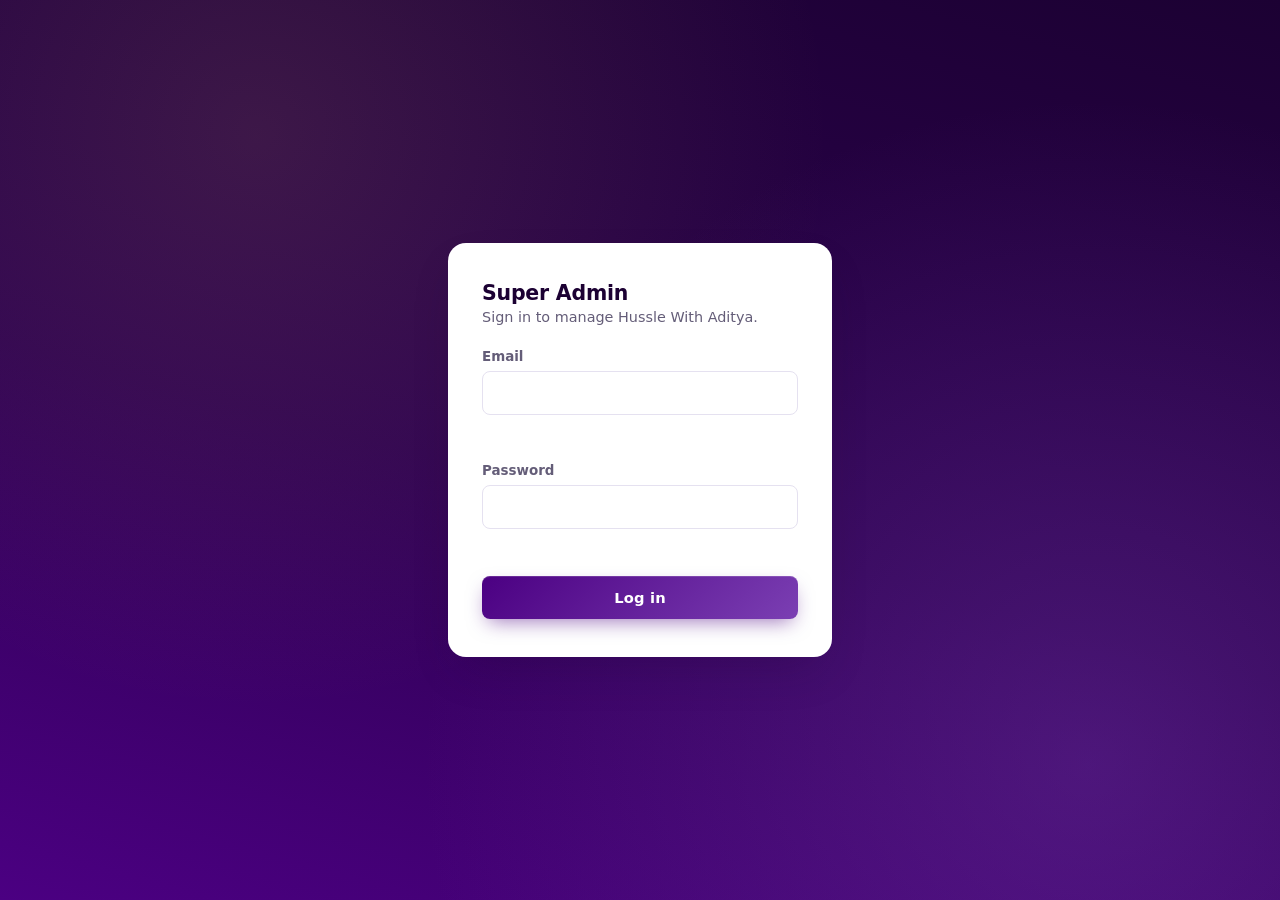
==== analytics.html @ 7770e52b "frontend first commit" ====
<!DOCTYPE html>
<html lang="en">
<head>
<meta charset="UTF-8"><meta name="viewport" content="width=device-width,initial-scale=1">
<title>Business Analytics | Hussle With Aditya Admin</title>
<link rel="preconnect" href="https://fonts.googleapis.com"><link rel="preconnect" href="https://fonts.gstatic.com" crossorigin>
<link href="https://fonts.googleapis.com/css2?family=Inter:wght@400;500;600;700;800&display=swap" rel="stylesheet">
<link rel="stylesheet" href="css/variables.css"><link rel="stylesheet" href="css/base.css">
<link rel="stylesheet" href="css/analytics.css">
</head>
<body>
<div id="app"></div>
<script type="module" src="js/analytics.js"></script>
</body>
</html>
---- css/variables.css ----
:root{
  /* Brand — kept exact so existing chart colors (js/charts.js) stay in sync */
  --purple:#4B0082;
  --purple-dark:#2E0152;
  --purple-deep:#1C0133;
  --purple-light:#7b3fb3;
  --purple-tint:#8f5bc9;

  --accent:#C6A15B;        /* restrained gold accent, used sparingly */
  --accent-soft:#f6eeda;

  --lavender:#e7defa;
  --lavender-soft:#f3f0fb;

  --white:#ffffff;
  --surface:#f6f5fb;       /* app background */
  --surface-raised:#fbfaff;

  --border:#e5e1f0;
  --border-strong:#d6cfe8;

  --text:#1c1530;
  --text-soft:#645d78;
  --text-faint:#938ca8;

  --success:#157a4a;
  --success-bg:#e6f6ee;
  --warn:#a3620a;
  --warn-bg:#fdf1de;
  --danger:#b3261e;
  --danger-bg:#fdecea;
  --info:#2f5fb0;
  --info-bg:#eaf1fc;

  --radius-lg:18px;
  --radius:12px;
  --radius-sm:8px;
  --radius-pill:999px;

  --shadow-sm:0 1px 2px rgba(28,1,51,.06);
  --shadow:0 8px 24px -10px rgba(46,1,82,.18);
  --shadow-lg:0 20px 48px -16px rgba(28,1,51,.28);

  --gradient:linear-gradient(135deg,var(--purple) 0%,var(--purple-light) 100%);
  --gradient-sidebar:linear-gradient(195deg,var(--purple-deep) 0%,var(--purple-dark) 55%,var(--purple) 100%);

  --font:'Inter',system-ui,-apple-system,Segoe UI,sans-serif;

  --ease:cubic-bezier(.4,0,.2,1);
}
---- css/base.css ----
*,*::before,*::after{box-sizing:border-box}
html,body{height:100%}
body{margin:0;font-family:var(--font);color:var(--text);background:var(--surface);-webkit-font-smoothing:antialiased;font-size:14.5px}
h1,h2,h3{margin:0 0 .4em;font-weight:600;letter-spacing:-.01em}
p{margin:0 0 .6em}
a{color:var(--purple)}
button,input,select,textarea{font:inherit}
.container{max-width:1180px;margin:0 auto;padding:0 20px}

/* ---- App shell ---- */
.app-shell{display:grid;grid-template-columns:252px 1fr;min-height:100vh}

.sidebar{background:var(--gradient-sidebar);color:var(--white);padding:28px 20px;display:flex;flex-direction:column;gap:6px;position:relative}
.sidebar__brand{font-weight:700;font-size:1.04rem;letter-spacing:.02em;margin:4px 4px 32px;color:var(--white);display:flex;align-items:center;gap:9px}
.sidebar__brand::before{content:"";width:9px;height:9px;border-radius:50%;background:var(--accent);box-shadow:0 0 0 3px rgba(198,161,91,.25);flex-shrink:0}
.sidebar__nav{display:flex;flex-direction:column;gap:4px;flex:1}
.sidebar__link{display:flex;align-items:center;gap:12px;padding:12px 15px;border-radius:var(--radius-sm);color:rgba(255,255,255,.72);text-decoration:none;font-size:.9rem;font-weight:500;transition:background .15s var(--ease),color .15s var(--ease);position:relative}
.sidebar__link span[aria-hidden]{font-size:.98rem;opacity:.9;width:18px;text-align:center}
.sidebar__link:hover{background:rgba(255,255,255,.08);color:var(--white)}
.sidebar__link.is-active{background:rgba(255,255,255,.12);color:var(--white);font-weight:600}
.sidebar__link.is-active::before{content:"";position:absolute;left:-18px;top:8px;bottom:8px;width:3px;border-radius:0 3px 3px 0;background:var(--accent)}
.sidebar__footer{font-size:.76rem;color:rgba(255,255,255,.55);padding:14px 15px 4px;border-top:1px solid rgba(255,255,255,.14);margin-top:10px;word-break:break-word}

.main{padding:36px 48px 60px;max-width:1280px;width:100%}
.topbar{display:flex;justify-content:space-between;align-items:center;margin-bottom:32px;gap:16px}
.topbar h1{font-size:1.5rem;color:var(--purple-deep)}
.btn-logout{background:var(--white);border:1px solid var(--border);color:var(--text-soft);padding:11px 20px;border-radius:var(--radius-sm);cursor:pointer;font-weight:600;font-size:.86rem;transition:border-color .15s,color .15s,box-shadow .15s,transform .12s}
.btn-logout:hover{border-color:var(--purple-light);color:var(--purple);box-shadow:var(--shadow-sm);transform:translateY(-1px)}

/* ---- Cards ---- */
.card{background:var(--white);border:1px solid var(--border);border-radius:var(--radius-lg);padding:28px 30px;box-shadow:var(--shadow-sm)}
.card + .card{margin-top:24px}
.card__title{font-size:1.08rem;margin-bottom:20px;color:var(--purple-deep);font-weight:700}

/* ---- Buttons ---- */
.btn{display:inline-flex;align-items:center;justify-content:center;gap:9px;border:none;border-radius:var(--radius-sm);padding:13px 26px;font-weight:600;cursor:pointer;font-size:.92rem;letter-spacing:.01em;transition:transform .12s var(--ease),box-shadow .15s var(--ease),opacity .15s,filter .15s}
.btn--primary{background:var(--gradient);color:var(--white);box-shadow:0 8px 20px -6px rgba(75,0,130,.55),inset 0 1px 0 rgba(255,255,255,.15)}
.btn--primary:hover{transform:translateY(-1.5px);box-shadow:0 12px 26px -8px rgba(75,0,130,.6),inset 0 1px 0 rgba(255,255,255,.2);filter:brightness(1.04)}
.btn--primary:active{transform:translateY(0);filter:brightness(.98)}
.btn--primary:disabled{background:var(--lavender);color:var(--text-faint);cursor:not-allowed;transform:none;box-shadow:none;filter:none}
.btn--ghost{background:var(--lavender-soft);color:var(--purple);border:1px solid var(--border)}
.btn--ghost:hover{background:var(--lavender);border-color:var(--border-strong);box-shadow:var(--shadow-sm);transform:translateY(-1px)}
.btn:focus-visible{outline:2px solid var(--purple-light);outline-offset:2px}

/* ---- Forms ---- */
.field{margin-bottom:18px;display:flex;flex-direction:column;gap:7px}
.field label{font-size:.84rem;font-weight:600;color:var(--text-soft)}
.field input,.field select,.field textarea{border:1.5px solid var(--border);border-radius:var(--radius-sm);padding:12px 14px;background:var(--white);color:var(--text);font-size:.95rem;transition:border-color .15s,box-shadow .15s}
.field input:focus,.field select:focus,.field textarea:focus{outline:none;border-color:var(--purple-light);box-shadow:0 0 0 3px rgba(123,63,179,.15)}
.field__err{color:var(--danger);font-size:.82rem;min-height:1.1em}

/* ---- Filter bar (search + selects above a table) ---- */
.filter-bar{display:flex;gap:12px;flex-wrap:wrap;margin-bottom:20px}
.filter-bar__search{flex:1;min-width:220px;border:1.5px solid var(--border);border-radius:var(--radius-sm);padding:11px 14px;background:var(--white);color:var(--text);font-size:.92rem;transition:border-color .15s,box-shadow .15s}
.filter-bar__search:focus{outline:none;border-color:var(--purple-light);box-shadow:0 0 0 3px rgba(123,63,179,.15)}
.filter-bar select{border:1.5px solid var(--border);border-radius:var(--radius-sm);padding:11px 14px;background:var(--white);color:var(--text);font-size:.9rem;cursor:pointer;transition:border-color .15s,box-shadow .15s}
.filter-bar select:focus{outline:none;border-color:var(--purple-light);box-shadow:0 0 0 3px rgba(123,63,179,.15)}
.table-action-btn{padding:7px 16px;font-size:.84rem;border-radius:var(--radius-sm)}

/* ---- Dashboard stat grid ---- */
.stat-grid{display:grid;grid-template-columns:repeat(auto-fit,minmax(200px,1fr));gap:18px}
.stat-card{background:var(--white);border:1px solid var(--border);border-radius:var(--radius);padding:22px 24px;box-shadow:var(--shadow-sm);position:relative;overflow:hidden;transition:box-shadow .15s var(--ease),transform .15s var(--ease),border-color .15s}
.stat-card::before{content:"";position:absolute;top:0;left:0;right:0;height:3px;background:var(--stat-accent,var(--gradient))}
.stat-card:hover{box-shadow:var(--shadow);transform:translateY(-2px);border-color:var(--border-strong)}
.stat-card__label{font-size:.8rem;color:var(--text-soft);font-weight:600;display:flex;align-items:center;gap:8px}
.stat-card__value{font-size:1.95rem;font-weight:700;color:var(--purple-deep);margin-top:10px;letter-spacing:-.02em;line-height:1.1}
.dashboard-section-gap{margin-bottom:20px}
.dashboard-section-gap:last-child{margin-bottom:0}
.stat-note{color:var(--text-soft);font-size:.85rem;margin:0 0 18px;line-height:1.5}
.dashboard-link{display:inline-flex;align-items:center;gap:6px;font-weight:600;text-decoration:none;color:var(--purple);margin-top:4px}
.dashboard-link:hover{text-decoration:underline}

/* ---- Status banners ---- */
.banner{border-radius:var(--radius-sm);padding:12px 14px;font-size:.88rem;margin-bottom:16px;border:1px solid transparent}
.banner--info{background:var(--info-bg);color:var(--info);border-color:rgba(47,95,176,.15)}
.banner--success{background:var(--success-bg);color:var(--success);border-color:rgba(21,122,74,.15)}
.banner--error{background:var(--danger-bg);color:var(--danger);border-color:rgba(179,38,30,.15)}
.banner--warn{background:var(--warn-bg);color:var(--warn);border-color:rgba(163,98,10,.15)}

/* ---- Tables ---- */
table{width:100%;border-collapse:collapse;font-size:.89rem}
th,td{text-align:left;padding:12px 14px;border-bottom:1px solid var(--border)}
th{color:var(--text-faint);font-weight:600;font-size:.74rem;text-transform:uppercase;letter-spacing:.05em;background:var(--surface-raised)}
th:first-child{border-top-left-radius:var(--radius-sm)}
th:last-child{border-top-right-radius:var(--radius-sm)}
tbody tr{transition:background .12s}
tbody tr:hover td{background:var(--lavender-soft)}
tbody tr:last-child td{border-bottom:none}

.status-pill{display:inline-flex;align-items:center;gap:5px;padding:4px 11px;border-radius:var(--radius-pill);font-size:.76rem;font-weight:600}
.status-pill::before{content:"";width:5px;height:5px;border-radius:50%;background:currentColor;opacity:.8}
.status-pill--new{background:var(--lavender-soft);color:var(--purple)}
.status-pill--contacted{background:#fff6da;color:#92720a}
.status-pill--booked{background:#dff3ff;color:#0b5f8a}
.status-pill--completed{background:var(--success-bg);color:var(--success)}
.status-pill--cancelled,.status-pill--spam{background:var(--danger-bg);color:var(--danger)}
.status-pill--payment-unpaid{background:var(--lavender-soft);color:var(--text-soft)}
.status-pill--payment-pending{background:var(--warn-bg);color:var(--warn)}
.status-pill--payment-paid{background:var(--success-bg);color:var(--success)}
.status-pill--payment-failed{background:var(--danger-bg);color:var(--danger)}

/* ---- Empty / loading states ---- */
.empty-state{text-align:center;padding:48px 20px;color:var(--text-soft)}

/* ---- Pagination ---- */
.pagination{display:flex;gap:8px;align-items:center;justify-content:flex-end;margin-top:18px;font-size:.86rem;color:var(--text-soft)}
.pagination button{border:1px solid var(--border);background:var(--white);border-radius:var(--radius-sm);padding:6px 13px;cursor:pointer;font-weight:500;transition:border-color .15s,color .15s}
.pagination button:hover:not(:disabled){border-color:var(--purple-light);color:var(--purple)}
.pagination button:disabled{opacity:.4;cursor:not-allowed}

/* ---- Responsive ---- */
@media (max-width:820px){
  .app-shell{grid-template-columns:1fr}
  .sidebar{flex-direction:row;overflow-x:auto;padding:14px;align-items:center}
  .sidebar__brand{margin:0 14px 0 2px}
  .sidebar__nav{flex-direction:row}
  .sidebar__link.is-active::before{left:auto;top:auto;bottom:-14px;left:12px;right:12px;width:auto;height:3px;border-radius:3px 3px 0 0}
  .sidebar__footer{display:none}
  .main{padding:22px 20px 40px}
}

/* ---- Login page ---- */
.login-page{min-height:100vh;display:flex;align-items:center;justify-content:center;background:var(--gradient-sidebar);padding:20px;position:relative;overflow:hidden}
.login-page::before{content:"";position:absolute;inset:0;background:radial-gradient(circle at 20% 15%,rgba(198,161,91,.14),transparent 45%),radial-gradient(circle at 85% 85%,rgba(123,63,179,.35),transparent 50%)}
.login-card{background:var(--white);border-radius:var(--radius-lg);padding:38px 34px;width:100%;max-width:384px;box-shadow:var(--shadow-lg);position:relative}
.login-card h1{font-size:1.28rem;color:var(--purple-deep);margin-bottom:4px}
.login-card p.sub{color:var(--text-soft);font-size:.9rem;margin-bottom:24px}

/* ---- Testimonial management ---- */
.status-pill--published{background:var(--success-bg);color:var(--success)}
.status-pill--draft{background:var(--lavender-soft);color:var(--text-soft)}
.toolbar{display:flex;justify-content:space-between;align-items:center;gap:12px;flex-wrap:wrap;margin-bottom:18px}
.btn--sm{padding:6.5px 13px;font-size:.81rem;border-radius:var(--radius-sm)}
.btn--danger{background:var(--danger-bg);color:var(--danger);border:1px solid rgba(179,38,30,.18)}
.btn--danger:hover{background:#fbdcd9;border-color:rgba(179,38,30,.3)}
.btn--ghost:disabled,.btn--danger:disabled{opacity:.5;cursor:not-allowed}
.table-wrap{overflow-x:auto;border:1px solid var(--border);border-radius:var(--radius-sm)}
.table-wrap table{border:none}
.thumb{width:96px;height:54px;object-fit:cover;border-radius:7px;background:var(--lavender);display:block}
.thumb--empty{display:grid;place-items:center;color:var(--purple-light);font-size:.7rem;text-align:center}
.row-actions{display:flex;gap:6px;flex-wrap:wrap}
.cell-title{font-weight:600;color:var(--text)}
.cell-sub{color:var(--text-soft);font-size:.81rem}

dialog.modal{border:none;border-radius:var(--radius-lg);padding:0;width:min(560px,94vw);box-shadow:var(--shadow-lg);color:var(--text)}
dialog.modal::backdrop{background:rgba(20,1,33,.6);backdrop-filter:blur(2px)}
.modal__body{padding:26px}
.modal__head{display:flex;justify-content:space-between;align-items:center;margin-bottom:16px}
.modal__head h2{margin:0;font-size:1.08rem;color:var(--purple-deep)}
.modal__close{background:none;border:none;font-size:1.4rem;line-height:1;cursor:pointer;color:var(--text-soft);padding:2px 4px;border-radius:6px;transition:background .15s}
.modal__close:hover{background:var(--lavender-soft)}
.modal__foot{display:flex;gap:10px;justify-content:flex-end;margin-top:10px;flex-wrap:wrap}
.field__hint{color:var(--text-soft);font-size:.78rem}
.field--inline{flex-direction:row;align-items:center;gap:10px}
.field--inline input{width:19px;height:19px;accent-color:var(--purple);cursor:pointer}
.field--inline label{font-weight:500;color:var(--text);cursor:pointer}
.preview-frame{position:relative;aspect-ratio:16/9;background:var(--purple-deep);border-radius:var(--radius-sm);overflow:hidden;margin-bottom:14px;display:grid;place-items:center}
.preview-frame iframe{position:absolute;inset:0;width:100%;height:100%;border:0}
.preview-frame img{position:absolute;inset:0;width:100%;height:100%;object-fit:cover;opacity:.7}
.preview-frame .btn{position:relative}
.kv{display:grid;grid-template-columns:140px 1fr;gap:8px 12px;font-size:.87rem;margin:0}
.kv dt{color:var(--text-soft)}.kv dd{margin:0;word-break:break-word;font-weight:500}
@media (max-width:560px){.kv{grid-template-columns:1fr}}

/* Upload mode: tabs, dropzone and progress bar for direct-to-Bunny uploads. */
.src-tabs{display:flex;gap:8px;margin-bottom:14px;background:var(--lavender-soft);padding:4px;border-radius:var(--radius-sm)}
.src-tabs button{flex:1;padding:8px 10px;border-radius:7px;border:none;background:none;color:var(--text-soft);font-size:.84rem;font-weight:600;cursor:pointer;transition:background .15s,color .15s}
.src-tabs button.is-active{background:var(--white);color:var(--purple-deep);box-shadow:var(--shadow-sm)}
.dropzone{border:1.5px dashed var(--border-strong);border-radius:var(--radius);padding:34px 20px;text-align:center;cursor:pointer;transition:border-color .15s,background .15s;background:var(--surface-raised);display:flex;flex-direction:column;align-items:center;justify-content:center;gap:5px}
.dropzone::before{content:"⬆";font-size:1.3rem;color:var(--purple-light);margin-bottom:4px}
.dropzone:hover,.dropzone.is-drag{border-color:var(--purple-light);background:var(--lavender-soft)}
.dropzone input[type=file]{display:none}
.dropzone > span:first-child{font-weight:600;color:var(--purple-deep);font-size:.95rem}
.dropzone__hint{font-size:.8rem;color:var(--text-soft);margin-top:2px}
.upload-file{display:flex;align-items:center;justify-content:space-between;gap:10px;font-size:.87rem;margin-bottom:8px}
.upload-bar{height:7px;border-radius:6px;background:var(--lavender-soft);overflow:hidden}
.upload-bar__fill{height:100%;width:0%;background:var(--gradient);transition:width .2s}
.upload-status{font-size:.81rem;color:var(--text-soft);margin-top:6px}
---- css/analytics.css ----
/* Styles specific to the Business Analytics dashboard. Reuses the design
   tokens from variables.css. */

.analytics-header{display:flex;justify-content:space-between;align-items:flex-start;flex-wrap:wrap;gap:14px;margin-bottom:22px}
.analytics-header__sub{color:var(--text-soft);font-size:.9rem;margin:2px 0 0}
.analytics-header__meta{color:var(--text-soft);font-size:.8rem;display:flex;align-items:center;gap:10px;flex-wrap:wrap}

.filter-bar{display:flex;gap:10px;flex-wrap:wrap;align-items:center;margin-bottom:22px}
.filter-bar select,.filter-bar input[type=date]{border:1.5px solid var(--border);border-radius:var(--radius-sm);padding:9px 12px;background:var(--white);color:var(--text)}
.filter-bar select:focus,.filter-bar input[type=date]:focus{outline:none;border-color:var(--purple-light);box-shadow:0 0 0 3px rgba(123,63,179,.15)}
.filter-bar .custom-range{display:none;gap:8px;align-items:center}
.filter-bar .custom-range.is-visible{display:flex}

.kpi-grid{display:grid;grid-template-columns:repeat(auto-fit,minmax(210px,1fr));gap:16px;margin-bottom:22px}
.kpi-card{background:var(--white);border:1px solid var(--border);border-radius:var(--radius-lg);padding:20px 22px;box-shadow:var(--shadow-sm);position:relative;overflow:hidden}
.kpi-card::before{content:"";position:absolute;top:0;left:0;right:0;height:3px;background:var(--gradient)}
.kpi-card__title{font-size:.76rem;color:var(--text-soft);font-weight:600;letter-spacing:.02em;display:flex;align-items:center;gap:6px}
.kpi-card__value{font-size:1.85rem;font-weight:700;color:var(--purple-deep);margin-top:8px;line-height:1.1;letter-spacing:-.02em}
.kpi-card__change{font-size:.8rem;margin-top:8px;display:inline-flex;align-items:center;gap:4px;font-weight:600}
.kpi-card__change--up{color:var(--success)}
.kpi-card__change--down{color:var(--danger)}
.kpi-card__change--flat{color:var(--text-soft)}
.kpi-card__hint{font-size:.72rem;color:var(--text-faint);margin-top:4px}

.chart-grid{display:grid;grid-template-columns:2fr 1fr;gap:18px}
@media (max-width:900px){.chart-grid{grid-template-columns:1fr}}

.chart-toolbar{display:flex;justify-content:space-between;align-items:center;gap:10px;flex-wrap:wrap;margin-bottom:12px}
.chart-toolbar .interval-toggle{display:flex;gap:4px;background:var(--lavender-soft);border-radius:var(--radius-pill);padding:3px}
.interval-toggle button{border:none;background:none;padding:6px 14px;border-radius:var(--radius-pill);font-size:.8rem;cursor:pointer;color:var(--text-soft);font-weight:500;transition:background .15s,color .15s}
.interval-toggle button.is-active{background:var(--white);color:var(--purple-deep);font-weight:600;box-shadow:var(--shadow-sm)}

.activity-grid{display:grid;grid-template-columns:1fr 1fr;gap:18px}
@media (max-width:900px){.activity-grid{grid-template-columns:1fr}}
.activity-item{display:flex;justify-content:space-between;align-items:center;padding:11px 0;border-bottom:1px solid var(--border);font-size:.87rem}
.activity-item:last-child{border-bottom:none}
.activity-item__sub{color:var(--text-soft);font-size:.78rem}

.btn--export{display:inline-flex;align-items:center;gap:6px}
.skeleton{background:linear-gradient(90deg,var(--lavender-soft) 25%,var(--lavender) 37%,var(--lavender-soft) 63%);background-size:400% 100%;animation:skeleton-loading 1.4s ease infinite;border-radius:var(--radius-sm)}
@keyframes skeleton-loading{0%{background-position:100% 50%}100%{background-position:0 50%}}
.skeleton--kpi{height:88px}
.skeleton--chart{height:220px}

.section-label{font-size:.72rem;color:var(--text-faint);font-weight:600;letter-spacing:.02em;margin-bottom:8px;display:block}
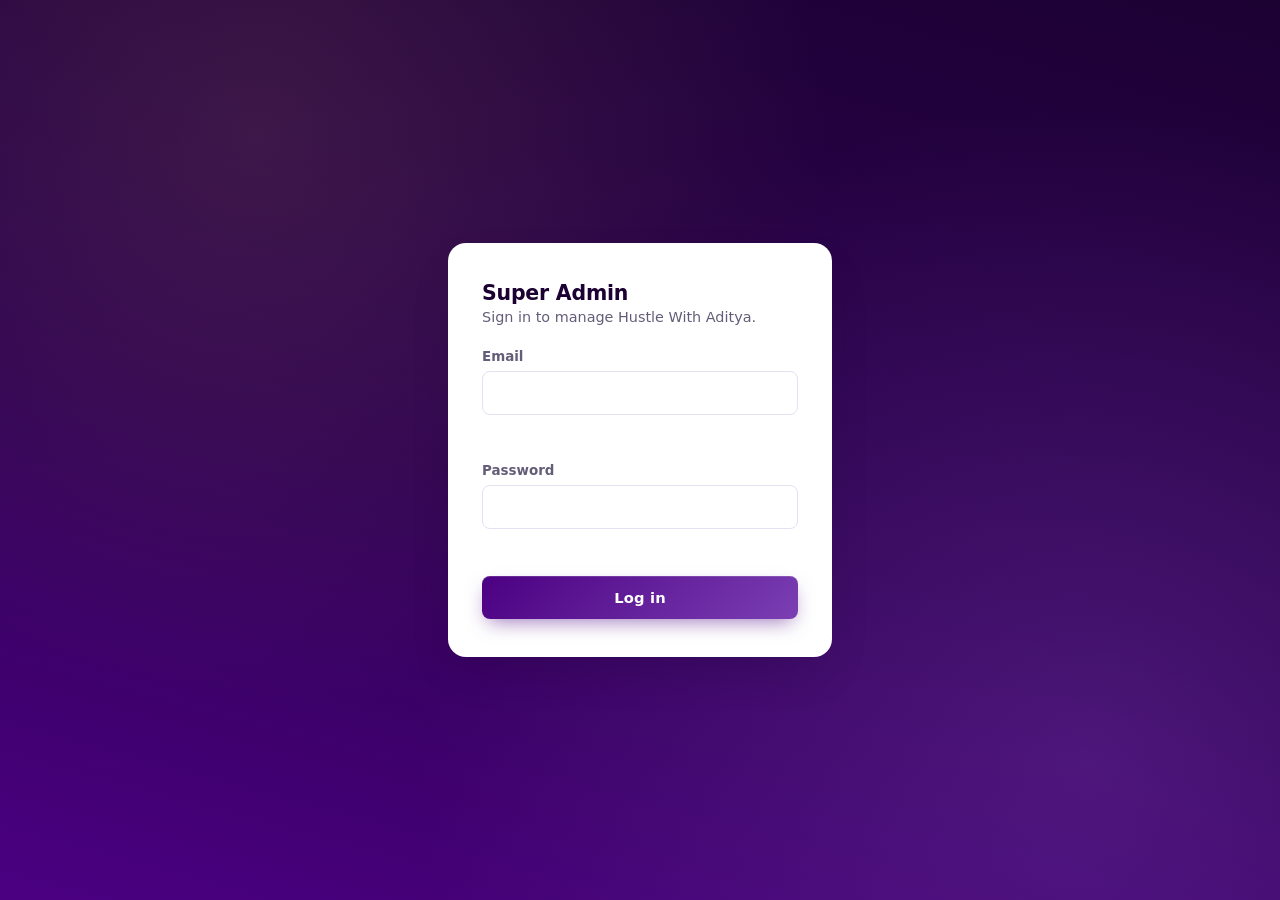
==== commit a2ff9631: "fix backend url typo" ====
--- a/analytics.html
+++ b/analytics.html
@@ -2,7 +2,7 @@
 <html lang="en">
 <head>
 <meta charset="UTF-8"><meta name="viewport" content="width=device-width,initial-scale=1">
-<title>Business Analytics | Hussle With Aditya Admin</title>
+<title>Business Analytics | Hustle With Aditya Admin</title>
 <link rel="preconnect" href="https://fonts.googleapis.com"><link rel="preconnect" href="https://fonts.gstatic.com" crossorigin>
 <link href="https://fonts.googleapis.com/css2?family=Inter:wght@400;500;600;700;800&display=swap" rel="stylesheet">
 <link rel="stylesheet" href="css/variables.css"><link rel="stylesheet" href="css/base.css">
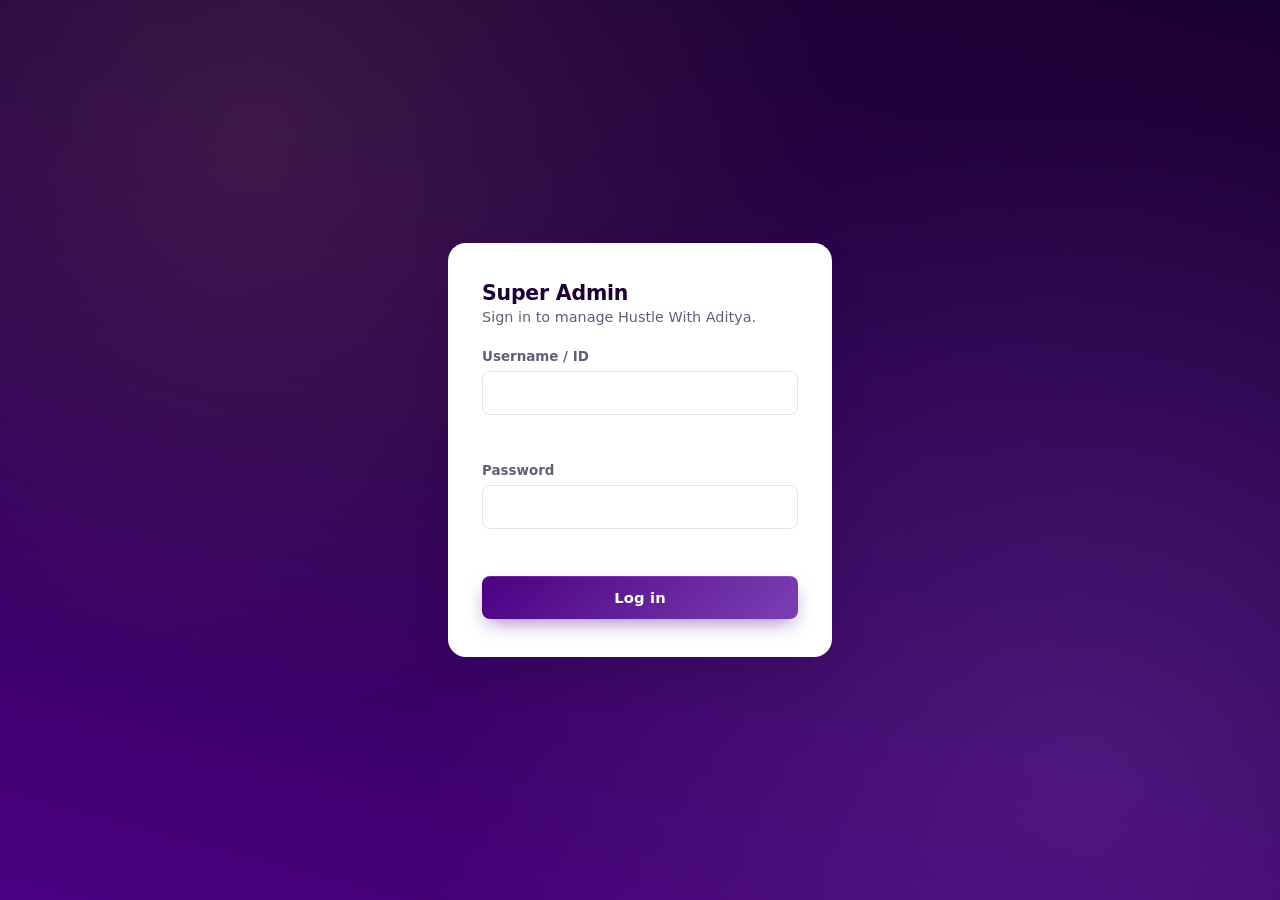
==== commit 249760ae: "fix backend url typo" ====
--- a/analytics.html
+++ b/analytics.html
@@ -7,6 +7,7 @@
 <link href="https://fonts.googleapis.com/css2?family=Inter:wght@400;500;600;700;800&display=swap" rel="stylesheet">
 <link rel="stylesheet" href="css/variables.css"><link rel="stylesheet" href="css/base.css">
 <link rel="stylesheet" href="css/analytics.css">
+<link rel="stylesheet" href="css/responsive.css">
 </head>
 <body>
 <div id="app"></div>
--- a/css/base.css
+++ b/css/base.css
@@ -108,16 +108,7 @@
 .pagination button:hover:not(:disabled){border-color:var(--purple-light);color:var(--purple)}
 .pagination button:disabled{opacity:.4;cursor:not-allowed}
 
-/* ---- Responsive ---- */
-@media (max-width:820px){
-  .app-shell{grid-template-columns:1fr}
-  .sidebar{flex-direction:row;overflow-x:auto;padding:14px;align-items:center}
-  .sidebar__brand{margin:0 14px 0 2px}
-  .sidebar__nav{flex-direction:row}
-  .sidebar__link.is-active::before{left:auto;top:auto;bottom:-14px;left:12px;right:12px;width:auto;height:3px;border-radius:3px 3px 0 0}
-  .sidebar__footer{display:none}
-  .main{padding:22px 20px 40px}
-}
+/* ---- Responsive rules live in responsive.css (loaded last on every page) ---- */
 
 /* ---- Login page ---- */
 .login-page{min-height:100vh;display:flex;align-items:center;justify-content:center;background:var(--gradient-sidebar);padding:20px;position:relative;overflow:hidden}
--- a/css/responsive.css
+++ b/css/responsive.css
@@ -0,0 +1,110 @@
+/* Responsive layout for the whole Super Admin.
+   Loaded LAST on every page so it wins over page-specific CSS.
+   Breakpoints: <=1100px tablet, <=820px phone (sidebar becomes a drawer), <=560px small phone. */
+
+/* ---------- Desktop: side nav stays in view while the page scrolls ---------- */
+.sidebar{position:sticky;top:0;height:100vh;height:100dvh;overflow-y:auto;overscroll-behavior:contain;align-self:start}
+.main{min-width:0}
+.topbar__left{display:flex;align-items:center;gap:12px;min-width:0}
+.topbar h1{margin:0}
+
+/* Mobile-only controls are hidden on desktop. */
+.nav-toggle,.sidebar__close,.nav-backdrop{display:none}
+
+/* Wide tables scroll sideways inside their box instead of squashing or breaking the page. */
+.table-wrap{-webkit-overflow-scrolling:touch}
+.table-wrap table,div[style*="overflow-x:auto"]>table{min-width:640px}
+
+dialog.modal{max-height:calc(100dvh - 24px);overflow:auto}
+
+/* ---------- Tablet ---------- */
+@media (max-width:1100px){
+  .app-shell{grid-template-columns:224px 1fr}
+  .main{padding:30px 28px 52px}
+  .card{padding:24px}
+}
+@media (max-width:900px){
+  .preview-card{position:static}
+}
+
+/* ---------- Phone: slide-in side drawer ---------- */
+@media (max-width:820px){
+  .app-shell{grid-template-columns:1fr}
+
+  .sidebar{
+    position:fixed;top:0;bottom:0;left:0;height:auto;align-self:auto;
+    width:min(288px,84vw);z-index:60;padding:22px 18px 18px;
+    transform:translateX(-102%);visibility:hidden;
+    transition:transform .26s var(--ease),visibility 0s linear .26s;
+  }
+  body.nav-open .sidebar{
+    transform:none;visibility:visible;box-shadow:var(--shadow-lg);
+    transition:transform .26s var(--ease),visibility 0s;
+  }
+  .sidebar__brand{margin:4px 4px 26px}
+  .sidebar__nav{flex-direction:column}
+  .sidebar__link{padding:14px 15px;font-size:.95rem}
+  .sidebar__link.is-active::before{left:-18px;right:auto;top:8px;bottom:8px;width:3px;height:auto;border-radius:0 3px 3px 0}
+  .sidebar__footer{display:block}
+  .sidebar__close{
+    display:grid;place-items:center;position:absolute;top:14px;right:12px;width:38px;height:38px;
+    border:0;border-radius:10px;background:rgba(255,255,255,.1);color:var(--white);font-size:1.4rem;line-height:1;cursor:pointer;
+  }
+  .nav-backdrop{
+    display:block;position:fixed;inset:0;z-index:50;background:rgba(20,1,33,.55);
+    opacity:0;pointer-events:none;transition:opacity .22s var(--ease);-webkit-tap-highlight-color:transparent;
+  }
+  body.nav-open .nav-backdrop{opacity:1;pointer-events:auto}
+  body.nav-open{overflow:hidden}
+
+  /* Sticky top bar with the menu button */
+  .main{padding:0 16px 36px}
+  .topbar{
+    position:sticky;top:0;z-index:30;margin:0 -16px 18px;padding:12px 16px;
+    background:rgba(246,245,251,.92);-webkit-backdrop-filter:blur(8px);backdrop-filter:blur(8px);
+    border-bottom:1px solid var(--border);
+  }
+  .topbar__left{flex:1;gap:10px}
+  .topbar h1{font-size:1.15rem;white-space:nowrap;overflow:hidden;text-overflow:ellipsis}
+  .nav-toggle{
+    display:inline-grid;place-items:center;width:42px;height:42px;flex-shrink:0;
+    border:1px solid var(--border);border-radius:10px;background:var(--white);color:var(--purple-deep);cursor:pointer;
+  }
+  .btn-logout{padding:9px 14px;font-size:.82rem;flex-shrink:0}
+
+  /* Cards, stats, forms */
+  .card{padding:18px 16px;border-radius:14px}
+  .card + .card{margin-top:16px}
+  .card__title{margin-bottom:14px}
+  .stat-grid,.kpi-grid{grid-template-columns:repeat(2,minmax(0,1fr));gap:12px}
+  .stat-grid>:last-child:nth-child(odd),.kpi-grid>:last-child:nth-child(odd){grid-column:1/-1}
+  .stat-card,.kpi-card{padding:16px}
+  .stat-card__value{font-size:1.5rem}
+  .kpi-card__value{font-size:1.45rem}
+
+  .filter-bar{gap:10px}
+  .filter-bar__search{flex:1 1 100%;min-width:0}
+  .filter-bar select,.filter-bar input[type=date]{flex:1 1 calc(50% - 5px);min-width:0}
+  .filter-bar .custom-range.is-visible{flex:1 1 100%;flex-wrap:wrap}
+  .toolbar .btn{flex:1 1 auto}
+  .pagination{justify-content:center;flex-wrap:wrap}
+
+  th,td{padding:10px 12px}
+
+  /* iOS Safari zooms the page when a focused field is smaller than 16px. */
+  input:not([type=checkbox]):not([type=radio]):not([type=file]):not([type=range]),select,textarea{font-size:16px!important}
+}
+
+/* ---------- Small phone ---------- */
+@media (max-width:560px){
+  .export-form__two-col{grid-template-columns:1fr}
+  .export-tab{flex:1 1 auto;justify-content:center;padding:11px 12px}
+  .export-actions .btn{flex:1 1 100%}
+  .modal__body{padding:18px}
+  .modal__foot .btn{flex:1 1 auto}
+  .login-card{padding:28px 20px}
+}
+
+@media (prefers-reduced-motion:reduce){
+  .sidebar,.nav-backdrop{transition:none!important}
+}
